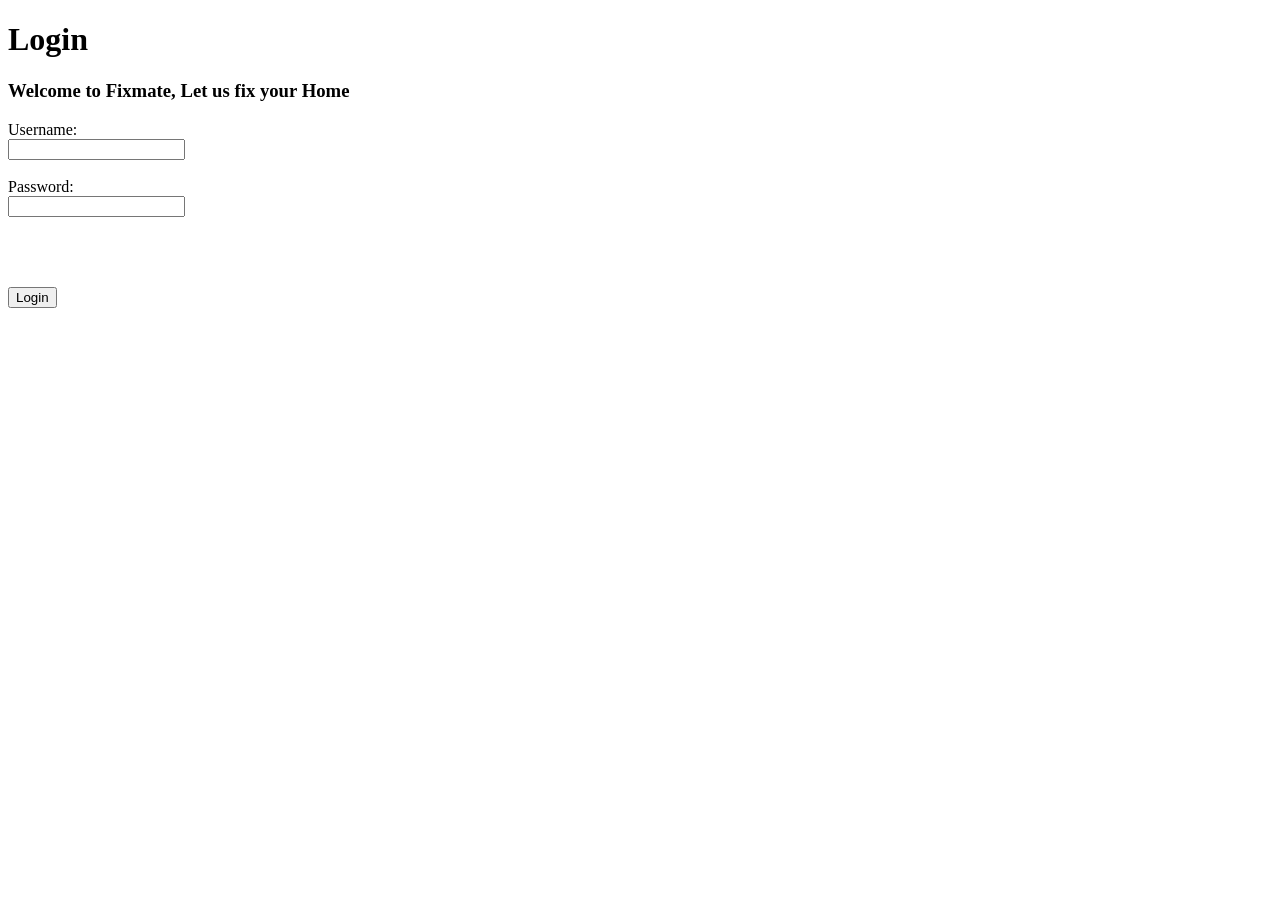
==== login.html @ 00ce3b3e "Created the basics of login page" ====
<!DOCTYPE html>
<html lang="en">
<head>
    <meta charset="UTF-8">
    <meta name="viewport" content="width=device-width, initial-scale=1.0">
    <title>FixMate</title>
</head>
<body>
    <div>
        <h1>Login</h1>
        <h3>Welcome to Fixmate, Let us fix your Home</h3>
        <form action="login.php">
            Username: <br>
            <input type="text" name="username" required>
            <br><br>
            Password: <br>
            <input type="password" name="password" required>
            <br><br>
            <p id="error_msg"></p>
            <br><br>
            <button type="submit">Login</button>
            <br>
        </form>
    </div>    
</body>
</html>
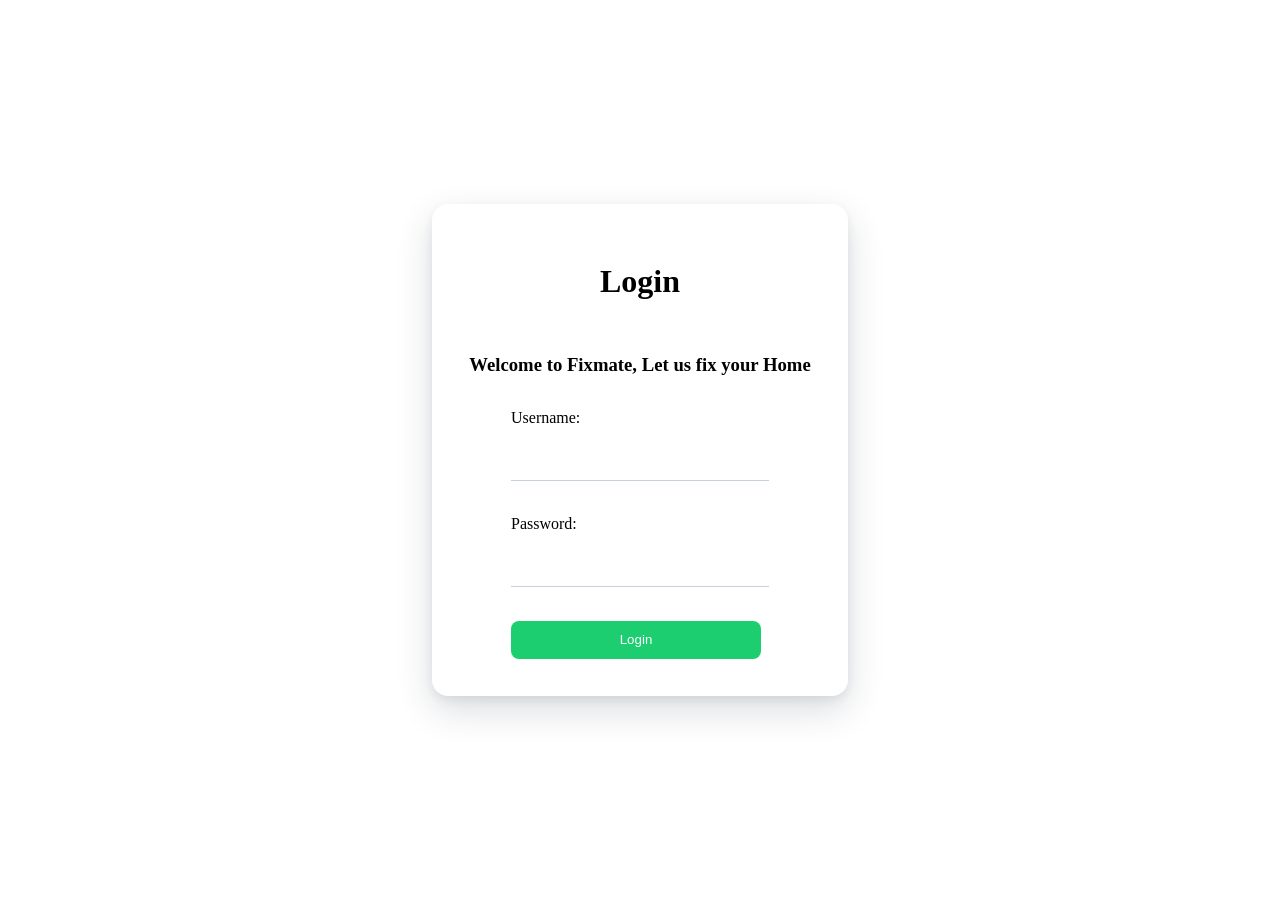
==== commit 050a7eec: "Added css to the login and made some arrangements" ====
--- a/login.html
+++ b/login.html
@@ -4,21 +4,24 @@
     <meta charset="UTF-8">
     <meta name="viewport" content="width=device-width, initial-scale=1.0">
     <title>FixMate</title>
+    <link rel="stylesheet" href="login.css">
 </head>
 <body>
     <div>
         <h1>Login</h1>
         <h3>Welcome to Fixmate, Let us fix your Home</h3>
         <form action="login.php">
-            Username: <br>
+            Username: <br><br>
             <input type="text" name="username" required>
-            <br><br>
-            Password: <br>
+            <br>
+            <p id="error_msg1"> </p>
+            <br>
+            Password: <br><br>
             <input type="password" name="password" required>
-            <br><br>
-            <p id="error_msg"></p>
-            <br><br>
-            <button type="submit">Login</button>
+            <br>
+            <p id="error_msg2"> </p>
+            <br>
+            <button type="submit" id="login_button">Login</button>
             <br>
         </form>
     </div>    
--- a/login.css
+++ b/login.css
@@ -0,0 +1,54 @@
+
+body{
+    background: linear-gradient(135deg, var(--color-background-start), var(--color-background-end));
+    min-height: 100vh;
+    margin: 0;
+    display: flex;
+    align-items: center;
+    justify-content: center;
+}
+
+div{
+    background-color: #ffffff;
+    border-radius: 16px;
+    padding: 36px;
+    max-width: fit-content;
+    display: flex;
+    flex-direction: column;
+    align-items: center;
+    justify-content: center;
+    gap: 14px;
+    box-shadow: 0 14px 36px rgba(30, 45, 65, 0.16),
+                0 4px 10px rgba(30, 45, 65, 0.08);
+    border: 1px solid rgba(255, 255, 255, 0.85);
+
+}
+
+form input {
+    width: 250px;
+    padding: 10px 4px;
+    border: none;
+    border-bottom: 1px solid #c8d0da;
+    outline: none;
+    transition: border-color 0.2s ease;
+}
+
+form input:focus {
+    border-bottom-color: #1cce6f;
+    color: #1cce6f;
+}
+
+#login_button{
+    width: 250px;
+    height: 38px;
+    border:none;
+    border-radius: 8px;
+    background-color: #1cce6f;
+    color: #ffffff;
+    transition: background-color 0.2s ease, transform 0.2s ease;
+}
+
+#login_button:hover{
+    background-color: rgb(34, 202, 113);
+    transform: translateY(-1px);
+}
